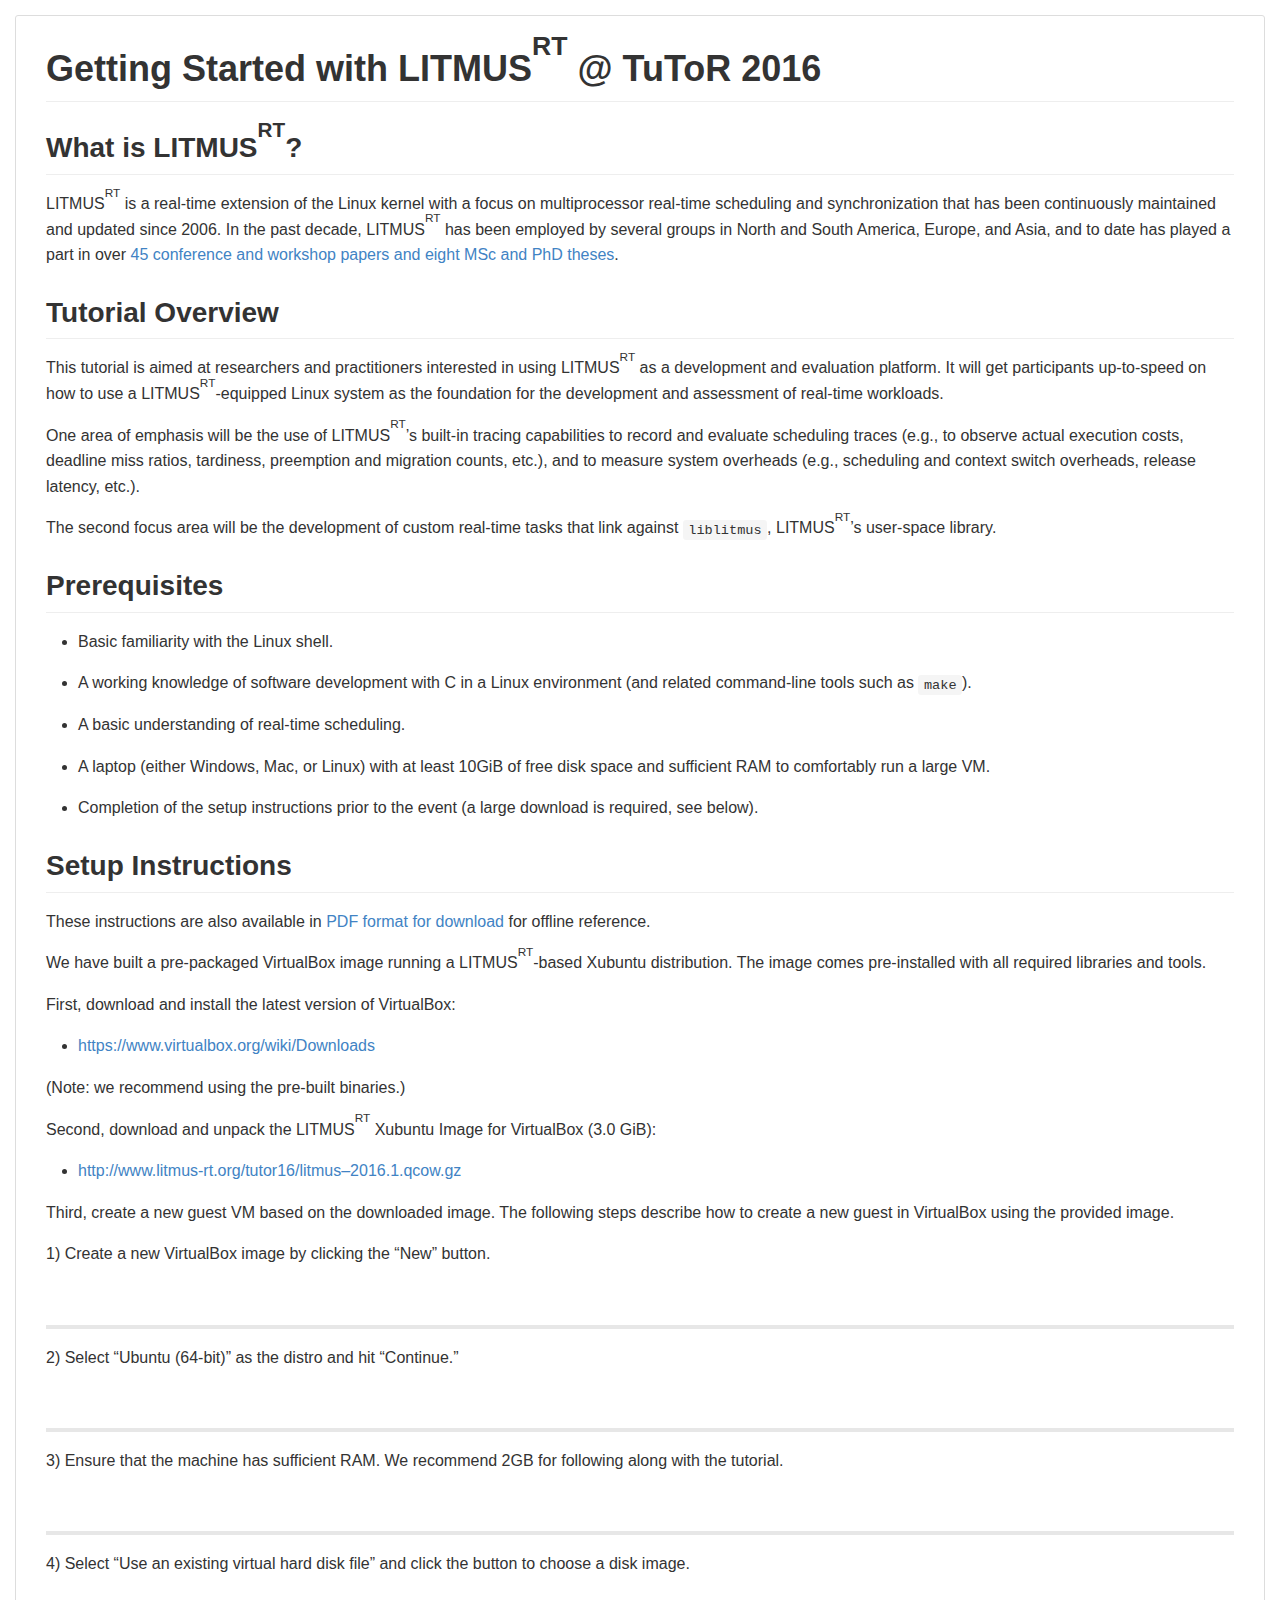
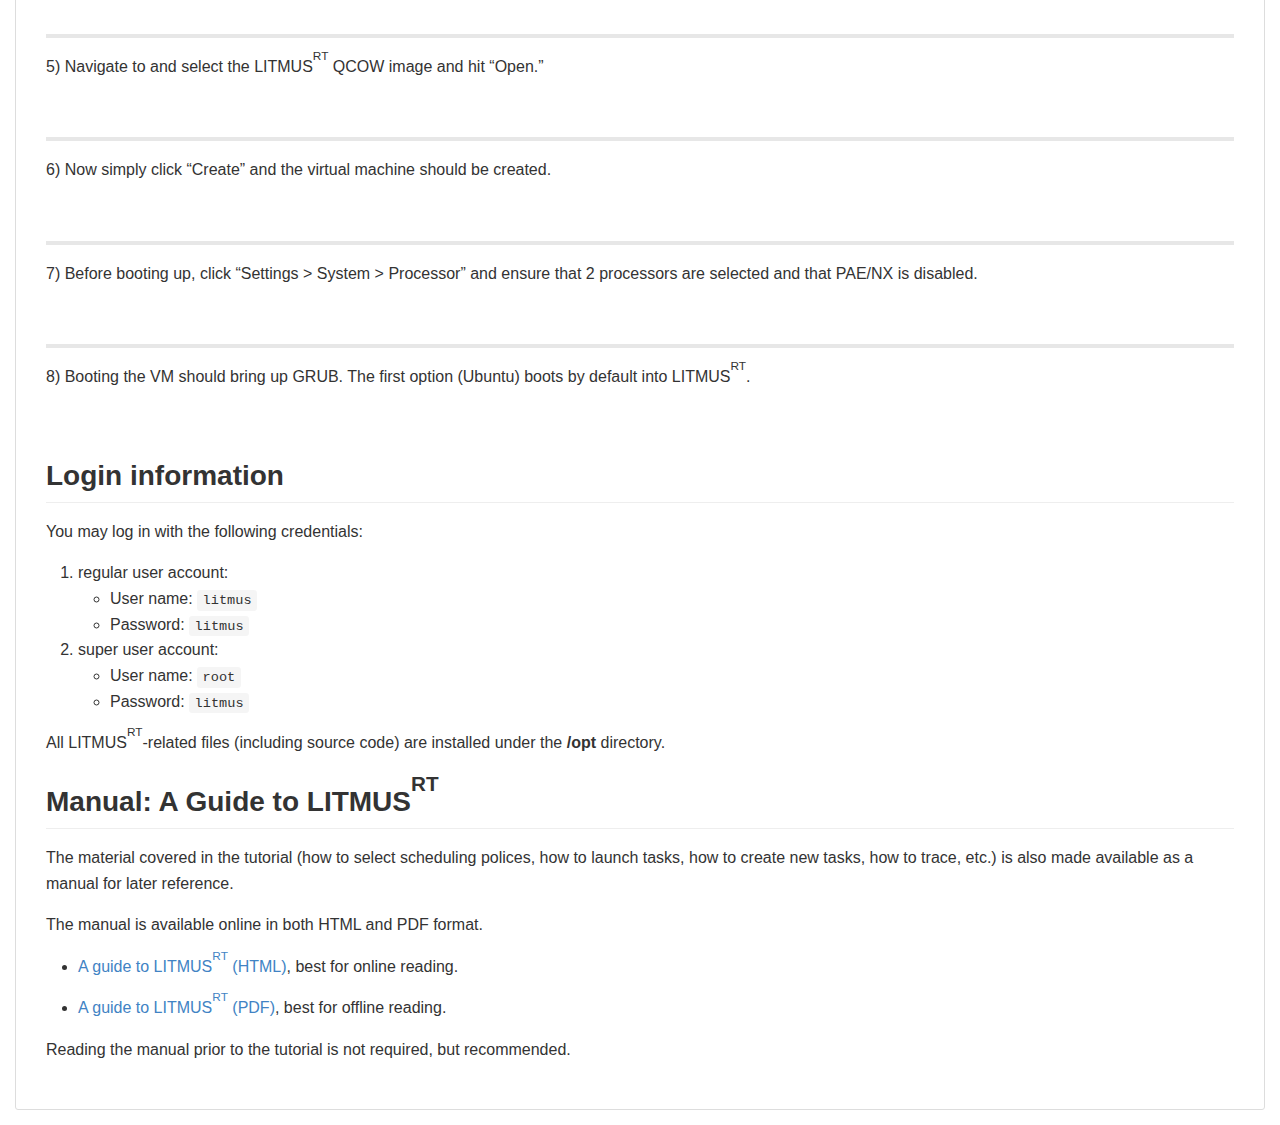
==== tutor16/index.html @ 9063acb4 "update download location of VM image" ====
<!DOCTYPE html>  
<html lang="en">
<head>
  <meta charset="utf-8" />
  <meta http-equiv="X-UA-Compatible" content="IE=edge,chrome=1" />
  <title>Getting Started with LITMUS RT</title>
  <meta name="viewport" content="width=device-width, initial-scale=1.0" />
  <style id="mkstylesheet">
/*! normalize.css v3.0.3 | MIT License | github.com/necolas/normalize.css */html{font-family:sans-serif;-webkit-text-size-adjust:100%;-ms-text-size-adjust:100%;text-size-adjust:100%}body{margin:0}article,aside,details,figcaption,figure,footer,header,hgroup,main,menu,nav,section,summary{display:block}audio,canvas,progress,video{display:inline-block;vertical-align:baseline}audio:not([controls]){display:none;height:0}[hidden],template{display:none}a{background-color:transparent}a:active,a:hover{outline:0}abbr[title]{border-bottom:1px dotted}b,strong{font-weight:bold}dfn{font-style:italic}h1{font-size:2em;margin:0.67em 0}mark{background:#ff0;color:#000}small{font-size:80%}sub,sup{font-size:75%;line-height:0;position:relative;vertical-align:baseline}sup{top:-0.5em}sub{bottom:-0.25em}img{border:0}svg:not(:root){overflow:hidden}figure{margin:1em 40px}hr{box-sizing:content-box;height:0}pre{overflow:auto}code,kbd,pre,samp{font-family:monospace, monospace;font-size:1em}button,input,optgroup,select,textarea{color:inherit;font:inherit;margin:0}button{overflow:visible}button,select{text-transform:none}button,html input[type="button"],input[type="reset"],input[type="submit"]{-webkit-appearance:button;cursor:pointer}button[disabled],html input[disabled]{cursor:default}button::-moz-focus-inner,input::-moz-focus-inner{border:0;padding:0}input{line-height:normal}input[type="checkbox"],input[type="radio"]{box-sizing:border-box;padding:0}input[type="number"]::-webkit-inner-spin-button,input[type="number"]::-webkit-outer-spin-button{height:auto}input[type="search"]{-webkit-appearance:textfield;box-sizing:content-box}input[type="search"]::-webkit-search-cancel-button,input[type="search"]::-webkit-search-decoration{-webkit-appearance:none}fieldset{border:1px solid #c0c0c0;margin:0 2px;padding:0.35em 0.625em 0.75em}legend{border:0;padding:0}textarea{overflow:auto}optgroup{font-weight:bold}table{border-collapse:collapse;border-spacing:0}td,th{padding:0}*{box-sizing:border-box}input,select,textarea,button{font:13px/1.4 Helvetica,arial,nimbussansl,liberationsans,freesans,clean,sans-serif,"Segoe UI Emoji","Segoe UI Symbol"}body{font:13px/1.4 Helvetica, arial, nimbussansl, liberationsans, freesans, clean, sans-serif, "Segoe UI Emoji", "Segoe UI Symbol";color:#333;background-color:#fff}a{color:#4078c0;text-decoration:none}a:hover,a:active{text-decoration:underline}hr,.rule{height:0;margin:15px 0;overflow:hidden;background:transparent;border:0;border-bottom:1px solid #ddd}hr:before,.rule:before{display:table;content:""}hr:after,.rule:after{display:table;clear:both;content:""}h1,h2,h3,h4,h5,h6{margin-top:15px;margin-bottom:15px;line-height:1.1}h1{font-size:30px}h2{font-size:21px}h3{font-size:16px}h4{font-size:14px}h5{font-size:12px}h6{font-size:11px}small{font-size:90%}blockquote{margin:0}ul,ol{padding:0;margin-top:0;margin-bottom:0}ol ol,ul ol{list-style-type:lower-roman}ul ul ol,ul ol ol,ol ul ol,ol ol ol{list-style-type:lower-alpha}dd{margin-left:0}tt,code{font-family:Consolas, "Liberation Mono", Menlo, Courier, monospace;font-size:12px}pre{margin-top:0;margin-bottom:0;font:12px Consolas,"Liberation Mono",Menlo,Courier,monospace}html,body{color:black}#wrapper{font:16px helvetica,arial,freesans,clean,sans-serif;-webkit-font-smoothing:antialiased;line-height:1.6;padding:3px;background:#fff;border-radius:3px;-moz-border-radius:3px;-webkit-border-radius:3px;border:solid 1px #dddddd !important;color:#333}p{margin:1em 0}a{color:#4183c4;text-decoration:none}#wrapper{background-color:#fff;padding:30px;margin:15px;font-size:16px;line-height:1.6}#wrapper>*:first-child{margin-top:0 !important}#wrapper>*:last-child{margin-bottom:0 !important}@media screen{#wrapper{border:solid 1px #ddd}}h1,h2,h3,h4,h5,h6{position:relative;margin-top:1em;margin-bottom:16px;font-weight:700;line-height:1.4;color:#333}h1{padding-bottom:.3em;font-size:2.25em;line-height:1.2;border-bottom:1px solid #eee}h2{padding-bottom:0.3em;font-size:1.75em;line-height:1.225;border-bottom:1px solid #eee}h3{font-size:1.5em;line-height:1.43}h4{font-size:1.25em}h5{font-size:1em}h6{color:#777;font-size:1em}p,blockquote,ul,ol,dl,table,pre{margin-top:0;margin-bottom:16px}hr{height:4px;padding:0;margin:16px 0;background-color:#e7e7e7;border:0 none}ul,ol{padding-left:2em}ul.no-list,ol.no-list{padding:0;list-style-type:none}ul ul,ul ol{margin-top:0;margin-bottom:0}ol ol,ol ul{margin-top:0;margin-bottom:0}li>p{margin-top:16px}dl{padding:0}dl dt{padding:0;margin-top:16px;font-size:1em;font-style:italic;font-weight:700}dl dd{padding:0 16px;margin-bottom:16px}blockquote{padding:0 15px;margin-left:0;color:#777;border-left:4px solid #ddd}blockquote>:first-child{margin-top:0}blockquote>:last-child{margin-bottom:0}table{display:block;width:100%;overflow:auto}table th{font-weight:700;padding:6px 13px;border:1px solid #ddd}table td{padding:6px 13px;border:1px solid #ddd}table tr{background-color:#fff;border-top:1px solid #ccc}table tr:nth-child(2n){background-color:#f8f8f8}img{max-width:100%;-moz-box-sizing:border-box;box-sizing:border-box}span.frame{display:block;overflow:hidden}span.frame>span{display:block;float:left;width:auto;padding:7px;margin:13px 0 0;overflow:hidden;border:1px solid #ddd}span.frame span img{display:block;float:left}span.frame span span{display:block;padding:5px 0 0;clear:both;color:#333}span.align-center{display:block;overflow:hidden;clear:both}span.align-center>span{display:block;margin:13px auto 0;overflow:hidden;text-align:center}span.align-center span img{margin:0 auto;text-align:center}span.align-right{display:block;overflow:hidden;clear:both}span.align-right>span{display:block;margin:13px 0 0;overflow:hidden;text-align:right}span.align-right span img{margin:0;text-align:right}span.float-left{display:block;float:left;margin-right:13px;overflow:hidden}span.float-left span{margin:13px 0 0}span.float-right{display:block;float:right;margin-left:13px;overflow:hidden}span.float-right>span{display:block;margin:13px auto 0;overflow:hidden;text-align:right}code,tt{padding:0;padding-top:.2em;padding-bottom:.2em;margin:0;font-size:85%;background-color:rgba(0,0,0,0.04);border-radius:3px}code:before,code:after{letter-spacing:-.2em;content:"\00a0"}tt:before,tt:after{letter-spacing:-.2em;content:"\00a0"}code br,tt br{display:none}del code{text-decoration:inherit;vertical-align:text-top}pre>code{padding:0;margin:0;font-size:100%;white-space:pre;background:transparent;border:0}.highlight{margin-bottom:16px}.highlight pre{padding:16px;margin-bottom:0;overflow:auto;font-size:85%;line-height:1.45;background-color:#f7f7f7;border-radius:3px}pre{padding:16px;margin-bottom:16px;overflow:auto;font-size:85%;line-height:1.45;background-color:#f7f7f7;border-radius:3px;word-wrap:normal}pre code,pre tt{display:inline;max-width:initial;padding:0;margin:0;overflow:initial;line-height:inherit;word-wrap:normal;background-color:transparent;border:0}pre code:before,pre code:after{content:normal}pre tt:before,pre tt:after{content:normal}.poetry pre{font-family:Georgia, Garamond, serif !important;font-style:italic;font-size:110% !important;line-height:1.6em;display:block;margin-left:1em}.poetry pre code{font-family:Georgia, Garamond, serif !important;word-break:break-all;word-break:break-word;-webkit-hyphens:auto;-moz-hyphens:auto;hyphens:auto;white-space:pre-wrap}sup,sub,a.footnote{font-size:1.4ex;height:0;line-height:1;vertical-align:super;position:relative}sub{vertical-align:sub;top:-1px}@media print{body{background:#fff}img,table,figure{page-break-inside:avoid}#wrapper{background:#fff;border:none !important;font-size:12px}pre code{overflow:visible}}@media screen{body.inverted{color:#eee !important;border-color:#555;box-shadow:none}.inverted #wrapper,.inverted hr,.inverted p,.inverted td,.inverted li,.inverted h1,.inverted h2,.inverted h3,.inverted h4,.inverted h5,.inverted h6,.inverted th,.inverted .math,.inverted caption,.inverted dd,.inverted dt,.inverted blockquote{color:#eee !important;border-color:#555;box-shadow:none}.inverted td,.inverted th{background:#333}.inverted pre,.inverted code,.inverted tt{background:#eeeeee !important;color:#111}.inverted h2{border-color:#555555}.inverted hr{border-color:#777;border-width:1px !important}::selection{background:rgba(157,193,200,0.5)}h1::selection{background-color:rgba(45,156,208,0.3)}h2::selection{background-color:rgba(90,182,224,0.3)}h3::selection,h4::selection,h5::selection,h6::selection,li::selection,ol::selection{background-color:rgba(133,201,232,0.3)}code::selection{background-color:rgba(0,0,0,0.7);color:#eeeeee}code span::selection{background-color:rgba(0,0,0,0.7) !important;color:#eeeeee !important}a::selection{background-color:rgba(255,230,102,0.2)}.inverted a::selection{background-color:rgba(255,230,102,0.6)}td::selection,th::selection,caption::selection{background-color:rgba(180,237,95,0.5)}.inverted{background:#0b2531;background:#252a2a}.inverted #wrapper{background:#252a2a}.inverted a{color:#acd1d5}}.highlight{background:#fff}.highlight .c{color:#998;font-style:italic}.highlight .err{color:#a61717;background-color:#e3d2d2}.highlight .k,.highlight .o{font-weight:700}.highlight .cm{color:#998;font-style:italic}.highlight .cp{color:#999;font-weight:700}.highlight .c1{color:#998;font-style:italic}.highlight .cs{color:#999;font-weight:700;font-style:italic}.highlight .gd{color:#000;background-color:#fdd}.highlight .gd .x{color:#000;background-color:#faa}.highlight .ge{font-style:italic}.highlight .gr{color:#a00}.highlight .gh{color:#999}.highlight .gi{color:#000;background-color:#dfd}.highlight .gi .x{color:#000;background-color:#afa}.highlight .go{color:#888}.highlight .gp{color:#555}.highlight .gs{font-weight:700}.highlight .gu{color:purple;font-weight:700}.highlight .gt{color:#a00}.highlight .kc,.highlight .kd,.highlight .kn,.highlight .kp,.highlight .kr{font-weight:700}.highlight .kt{color:#458;font-weight:700}.highlight .m{color:#099}.highlight .s{color:#d14}.highlight .n{color:#333}.highlight .na{color:teal}.highlight .nb{color:#0086b3}.highlight .nc{color:#458;font-weight:700}.highlight .no{color:teal}.highlight .ni{color:purple}.highlight .ne,.highlight .nf{color:#900;font-weight:700}.highlight .nn{color:#555}.highlight .nt{color:navy}.highlight .nv{color:teal}.highlight .ow{font-weight:700}.highlight .w{color:#bbb}.highlight .mf,.highlight .mh,.highlight .mi,.highlight .mo{color:#099}.highlight .sb,.highlight .sc,.highlight .sd,.highlight .s2,.highlight .se,.highlight .sh,.highlight .si,.highlight .sx{color:#d14}.highlight .sr{color:#009926}.highlight .s1{color:#d14}.highlight .ss{color:#990073}.highlight .bp{color:#999}.highlight .vc,.highlight .vg,.highlight .vi{color:teal}.highlight .il{color:#099}.highlight .gc{color:#999;background-color:#EAF2F5}.type-csharp .highlight .k,.type-csharp .highlight .kt{color:blue}.type-csharp .highlight .nf{color:#000;font-weight:400}.type-csharp .highlight .nc{color:#2b91af}.type-csharp .highlight .nn{color:#000}.type-csharp .highlight .s,.type-csharp .highlight .sc{color:#a31515}.type-csharp .highlight .k,.type-csharp .highlight .kt{color:#00F}.type-csharp .highlight .nf{color:#000;font-weight:normal}.type-csharp .highlight .nc{color:#2B91AF}.type-csharp .highlight .nn{color:#000}.type-csharp .highlight .s,.type-csharp .highlight .sc{color:#A31515}body.dark #wrapper{background:transparent !important;box-shadow:none !important}
#mkreplaced-toc{list-style-position:inside;padding:0;margin:0 0 0 1rem;list-style-type:none}#mkreplaced-toc li::before{content:''}#mkreplaced-toc li{font-size:1.5rem;line-height:1.5;font-weight:normal}#mkreplaced-toc li ul{font-size:1.3rem;font-weight:300;padding:.5rem 0;margin:0 0 0 1rem}#mkreplaced-toc li.missing{list-style-type:none !important}#mkreplaced-toc.max-1 ul,#mkreplaced-toc.max1 ul{display:none}#mkreplaced-toc.max-2 ul ul,#mkreplaced-toc.max2 ul ul{display:none}#mkreplaced-toc.max-3 ul ul ul,#mkreplaced-toc.max3 ul ul ul{display:none}#mkreplaced-toc.max-4 ul ul ul ul,#mkreplaced-toc.max4 ul ul ul ul{display:none}#mkreplaced-toc.max-5 ul ul ul ul ul,#mkreplaced-toc.max5 ul ul ul ul ul{display:none}.rtl{direction:rtl;text-align:right}@media print{body{background:white;line-height:1.4}html,body,#wrapper{max-width:100%;width:100%;-webkit-text-size-adjust:none;-webkit-perspective:none !important;box-sizing:border-box;width:auto;border:0;margin:0;padding:0;float:none;-moz-box-shadow:none !important;-webkit-box-shadow:none !important;box-shadow:none !important}mark{background:transparent !important}h1,h2,h3,h4,h5,h6{page-break-after:avoid}p,h2,h3{orphans:3;widows:3}section{page-break-before:avoid}#generated-toc,#firstdiff,#toc-title,#mkdocumentprogress,#mkincludechart,#mkprogressbar1,#mkprogressbar2,.mkscrollmeter,#alllinks,.popup{display:none !important}.suppressprintlinks a{color:inherit !important;text-decoration:none !important;border-bottom:none !important;cursor:default !important}.hrefafterlinktext #wrapper a:link:after,.hrefafterlinktext #wrapper a:visited:after{content:" (" attr(href) ") ";font-size:90%;opacity:0.9}.nocodebreak pre{page-break-inside:avoid}img,table,figure{page-break-inside:avoid}.breakfootnotes .footnotes{page-break-before:always}.breakfootnotes .footnotes hr{display:none}#mktoctitle{display:block}#print-title{display:block;border-bottom:solid 1px #666}#wrapper pre{white-space:pre;white-space:pre-wrap;word-wrap:break-word}#wrapper #generated-toc-clone,#wrapper #mkreplaced-toc{display:block}.task-list .task-list-item{list-style-type:none !important}.task-list .gh-complete.task-list-item .task-list-item-checkbox:before{content:'\2713';background:#838387}.task-list .task-list-item-checkbox{-webkit-appearance:none;position:relative}.task-list .task-list-item-checkbox:before{content:' ';border:solid 1px #aaa;width:1em;height:1em;display:block;border-radius:2px;left:-20px;top:-.75em;color:white;font-weight:bold;line-height:1;text-align:center;position:absolute}}
#wrapper #generated-toc-clone, #wrapper #mkreplaced-toc, #wrapper #generated-toc-clone ul, #wrapper #mkreplaced-toc ul {
    list-style-position: inside;
}
#wrapper #generated-toc-clone li.missing, #wrapper #mkreplaced-toc li.missing {
    list-style-type: none!important;
}
#wrapper #generated-toc-clone, #wrapper #mkreplaced-toc {
    list-style-type: upper-roman;
}
#wrapper #generated-toc-clone>li>ul, #wrapper #mkreplaced-toc>li>ul  {
    list-style-type: decimal;
}
#wrapper #generated-toc-clone>li>ul>li>ul, #wrapper #mkreplaced-toc>li>ul>li>ul {
    list-style-type: decimal-leading-zero;
}
#wrapper #generated-toc-clone>li>ul>li>ul>li>ul, #wrapper #mkreplaced-toc>li>ul>li>ul>li>ul {
    list-style-type: lower-greek;
}
#wrapper #generated-toc-clone>li>ul>li>ul>li>ul>li>ul, #wrapper #mkreplaced-toc>li>ul>li>ul>li>ul>li>ul {
    list-style-type: disc;
}
#wrapper #generated-toc-clone>li>ul>li>ul>li>ul>li>ul>li>ul, #wrapper #mkreplaced-toc>li>ul>li>ul>li>ul>li>ul>li>ul {
    list-style-type: square;
}
#wrapper #generated-toc-clone,#wrapper #mkreplaced-toc{list-style-position:outside!important;margin-left:2rem;}
</style>

<style id="mkprintstyles">@media print{#wrapper #generated-toc-clone,#generated-toc{display:none!important;}hr{border:none!important;page-break-after:always!important;background:none!important;}h1:nth-of-type(n+2){page-break-before:always;}
html,body,#wrapper{font-size:9pt!important;}
}
</style>


</head>
<body class="normal">
  <div id="wrapper">
      <h1 id="gettingstartedwithlitmusrttutor2016">Getting Started with LITMUS<sup>RT</sup> @ TuToR 2016</h1>

<h2 id="whatislitmusrt">What is LITMUS<sup>RT</sup>?</h2>

<p>LITMUS<sup>RT</sup> is a real-time extension of the Linux kernel with a focus on multiprocessor real-time scheduling and synchronization that has been continuously maintained and updated since 2006. In the past decade, LITMUS<sup>RT</sup> has been employed by several groups in North and South America, Europe, and Asia, and to date has played a part in over <a href="https://wiki.litmus-rt.org/litmus/Publications">45 conference and workshop papers and eight MSc and PhD theses</a>.</p>

<h2 id="tutorialoverview">Tutorial Overview</h2>

<p>This tutorial is aimed at researchers and practitioners interested in using LITMUS<sup>RT</sup> as a development and evaluation platform. It will get participants up-to-speed on how to use a LITMUS<sup>RT</sup>-equipped Linux system as the foundation for the development and assessment of real-time workloads.</p>

<p>One area of emphasis will be the use of LITMUS<sup>RT</sup>&#8217;s built-in tracing capabilities to record and evaluate scheduling traces (e.g., to observe actual execution costs, deadline miss ratios, tardiness, preemption and migration counts, etc.), and to measure system overheads (e.g., scheduling and context switch overheads, release latency, etc.).</p>

<p>The second focus area will be the development of custom real-time tasks that link against <code>liblitmus</code>, LITMUS<sup>RT</sup>&#8217;s user-space library.</p>

<h2 id="prerequisites">Prerequisites</h2>

<ul>
<li><p>Basic familiarity with the Linux shell.</p></li>
<li><p>A working knowledge of software development with C in a Linux environment (and related command-line tools such as <code>make</code>).</p></li>
<li><p>A basic understanding of real-time scheduling.</p></li>
<li><p>A laptop (either Windows, Mac, or Linux) with at least 10GiB of free disk space and sufficient RAM to comfortably run a large VM.</p></li>
<li><p>Completion of the setup instructions prior to the event (a large download is required, see below).</p></li>
</ul>

<h2 id="setupinstructions">Setup Instructions</h2>

<p>These instructions are also available in <a href="http://www.litmus-rt.org/tutor16/install.pdf">PDF format for download</a> for offline reference.</p>

<p>We have built a pre-packaged VirtualBox image running a LITMUS<sup>RT</sup>-based Xubuntu distribution. The image comes pre-installed with all required libraries and tools.</p>

<p>First, download and install the latest version of VirtualBox:</p>

<ul>
<li><a href="https://www.virtualbox.org/wiki/Downloads">https://www.virtualbox.org/wiki/Downloads</a></li>
</ul>

<p>(Note: we recommend using the pre-built binaries.)</p>

<p>Second, download and unpack the LITMUS<sup>RT</sup> Xubuntu Image for VirtualBox (3.0 GiB):</p>

<ul>
<li><a href="http://www.litmus-rt.org/tutor16/litmus-2016.1.qcow.gz">http://www.litmus-rt.org/tutor16/litmus&#8211;2016.1.qcow.gz</a></li>
</ul>

<p>Third, create a new guest VM based on the downloaded image. The following steps describe how to create a new guest in VirtualBox using the provided image.</p>

<p>1) Create a new VirtualBox image by clicking the &#8220;New&#8221; button.</p>

<figure>
<img src="instructions/step1.png" alt="" />
</figure>

<hr />

<p>2) Select &#8220;Ubuntu (64-bit)&#8221; as the distro and hit &#8220;Continue.&#8221;</p>

<figure>
<img src="instructions/step2.png" alt="" />
</figure>

<hr />

<p>3) Ensure that the machine has sufficient RAM. We recommend 2GB for following along with the tutorial.</p>

<figure>
<img src="instructions/step3.png" alt="" />
</figure>

<hr />

<p>4) Select &#8220;Use an existing virtual hard disk file&#8221; and click the button to choose a disk image.</p>

<figure>
<img src="instructions/step4.png" alt="" />
</figure>

<hr />

<p>5) Navigate to and select the LITMUS<sup>RT</sup> QCOW image and hit &#8220;Open.&#8221;</p>

<figure>
<img src="instructions/step5.png" alt="" />
</figure>

<hr />

<p>6) Now simply click &#8220;Create&#8221; and the virtual machine should be created.</p>

<figure>
<img src="instructions/step6.png" alt="" />
</figure>

<hr />

<p>7) Before booting up, click &#8220;Settings &gt; System &gt; Processor&#8221; and ensure that 2 processors are selected and that PAE/NX is disabled.</p>

<figure>
<img src="instructions/step7.png" alt="" />
</figure>

<hr />

<p>8) Booting the VM should bring up GRUB. The first option (Ubuntu) boots by default into LITMUS<sup>RT</sup>.</p>

<figure>
<img src="instructions/step8.png" alt="" />
</figure>

<h2 id="logininformation">Login information</h2>

<p>You may log in with the following credentials:</p>

<ol>
<li>regular user account:

<ul>
<li>User name: <code>litmus</code></li>
<li>Password: <code>litmus</code></li>
</ul></li>
<li>super user account:

<ul>
<li>User name: <code>root</code></li>
<li>Password: <code>litmus</code></li>
</ul></li>
</ol>

<p>All LITMUS<sup>RT</sup>-related files (including source code) are installed under the <strong>/opt</strong> directory.</p>

<h2 id="manual:aguidetolitmusrt">Manual: A Guide to LITMUS<sup>RT</sup></h2>

<p>The material covered in the tutorial (how to select scheduling polices, how to launch tasks, how to create new tasks, how to trace, etc.) is also made available as a manual for later reference.</p>

<p>The manual is available online in both HTML and PDF format. </p>

<ul>
<li><p><a href="http://www.litmus-rt.org/tutor16/manual.html">A guide to LITMUS<sup>RT</sup> (HTML)</a>, best for online reading.</p></li>
<li><p><a href="http://www.litmus-rt.org/tutor16/manual.pdf">A guide to LITMUS<sup>RT</sup> (PDF)</a>, best for offline reading.</p></li>
</ul>

<p>Reading the manual prior to the tutorial is not required, but recommended.</p>
<div style="display:none">
<!--This seemingly unnecessary div markup is the only thing keeping this script working after Markdown conversion. Trust me.-->
 <script type="text/x-mathjax-config">
  MathJax.Hub.Config({
    
  });
</script>
<script type="text/javascript" src="http://cdn.mathjax.org/mathjax/latest/MathJax.js?config=TeX-AMS-MML_HTMLorMML"></script>
</div>
<script>(function(factory){if(typeof define==="function"&&define.amd){define("bidi_helpers",[],factory)}else{window.bidi_helpers=factory()}})(function(){var module={};module.Dir={RTL:-1,UNKNOWN:0,LTR:1};module.Format={LRE:"\u202A",RLE:"\u202B",PDF:"\u202C",LRM:"\u200E",RLM:"\u200F"};module.ltrChars_="A-Za-z\u00C0-\u00D6\u00D8-\u00F6\u00F8-\u02B8\u0300-\u0590\u0800-\u1FFF\u2C00-\uFB1C\uFE00-\uFE6F\uFEFD-\uFFFF";module.rtlChars_="\u0591-\u07FF\uFB1D-\uFDFF\uFE70-\uFEFC";module.ltrDirCheckRe_=new RegExp("^[^"+module.rtlChars_+"]*["+module.ltrChars_+"]");module.ltrCharReg_=new RegExp("["+module.ltrChars_+"]");module.hasAnyLtr=function(text){return module.ltrCharReg_.test(text)};module.rtlDirCheckRe_=new RegExp("^[^"+module.ltrChars_+"]*["+module.rtlChars_+"]");module.rtlRe=module.rtlDirCheckRe_;module.isRtlText=function(text){return module.rtlDirCheckRe_.test(text)};module.isLtrText=function(text){return module.ltrDirCheckRe_.test(text)};module.isRequiredLtrRe_=/^http:\/\/.*/;module.hasNumeralsRe_=/\d/;module.estimateDirection=function(text,detectionThreshold){var rtlCount=0;var totalCount=0;var hasWeaklyLtr=false;var tokens=text.split(/\s+/);for(var i=0;i<tokens.length;i++){var token=tokens[i];if(module.isRtlText(token)){rtlCount++;totalCount++}else{if(module.isRequiredLtrRe_.test(token)){hasWeaklyLtr=true}else{if(module.hasAnyLtr(token)){totalCount++}else{if(module.hasNumeralsRe_.test(token)){hasWeaklyLtr=true}}}}}return totalCount==0?(hasWeaklyLtr?module.Dir.LTR:module.Dir.UNKNOWN):(rtlCount/totalCount>detectionThreshold?module.Dir.RTL:module.Dir.LTR)};return module});(function(factory){if(typeof define==="function"&&define.amd){define("bidiweb",["bidi_helpers"],factory)}else{window.bidiweb=factory(bidi_helpers)}})(function(bidi_helpers){var module={};var IProcessor={makeRtl:function(element){},makeLtr:function(element){}};var css_processor=function(classes){return{makeRtl:function(element){element.classList.add(classes.rtl)},makeLtr:function(element){element.classList.add(classes.ltr)}}};var style_processor=function(falign){return{makeRtl:function(element){element.style.direction="rtl";if(falign){element.style.textAlign="right"}},makeLtr:function(element){element.style.direction="ltr";if(falign){element.style.textAlign="left"}}}};module.processors={css:css_processor,style:style_processor};var nodeListMock=function(node){var list=[node];list.item=function(i){return list[i]};return list};module.process=function(query,processor){var elements;if(query instanceof NodeList){elements=query}else{if(query instanceof Node){elements=nodeListMock(query)}else{elements=document.querySelectorAll(query)}}module.process_elements(elements,processor);return elements};module.process_elements=function(elements,processor){for(var index=0;index<elements.length;index++){var element=elements.item(index);var text=element.textContent||element.value||element.placeholder||"";var dir=bidi_helpers.estimateDirection(text,0.4);if(dir==bidi_helpers.Dir.RTL){processor.makeRtl(element)}else{if(dir==bidi_helpers.Dir.LTR){processor.makeLtr(element)}}}};module.process_css=function(query,classes){var proc=module.processors.css(classes);return module.process(query,proc)};module.process_style=function(query,falign){var proc=module.processors.style(falign);return module.process(query,proc)};module.style=function(query){return module.process_style(query,true)};module.css=function(query){return module.process_css(query,{rtl:"rtl",ltr:"ltr"})};module.htmlToElement=function(html){var container=document.createElement("div");container.innerHTML=html;return container};module.html_css=function(html){var container=module.htmlToElement(html);var nodes=container.querySelectorAll("*");module.css(nodes);return container.innerHTML};module.html_style=function(html){var container=module.htmlToElement(html);var nodes=container.querySelectorAll("*");module.style(nodes);return container.innerHTML};return module});</script>
<!-- ##END MARKED WRAPPER## -->
    </div>
</body>
</html>
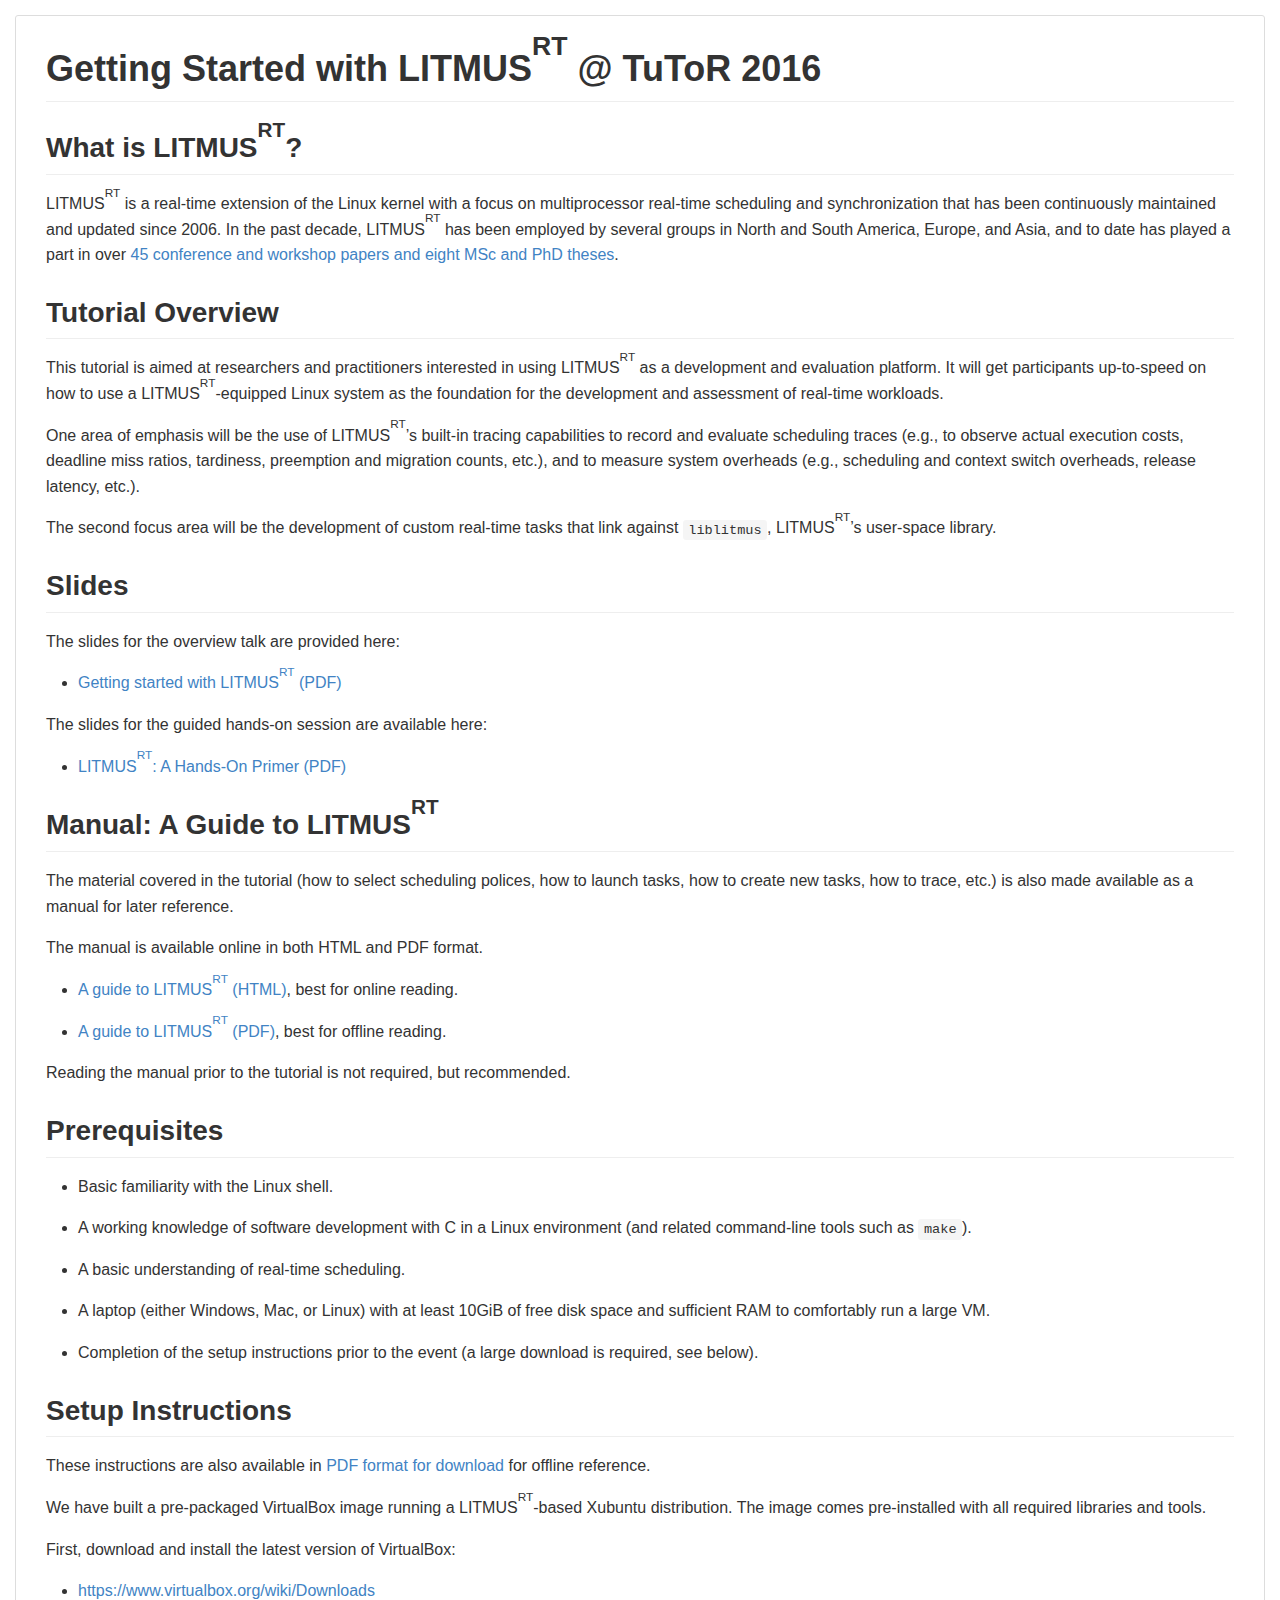
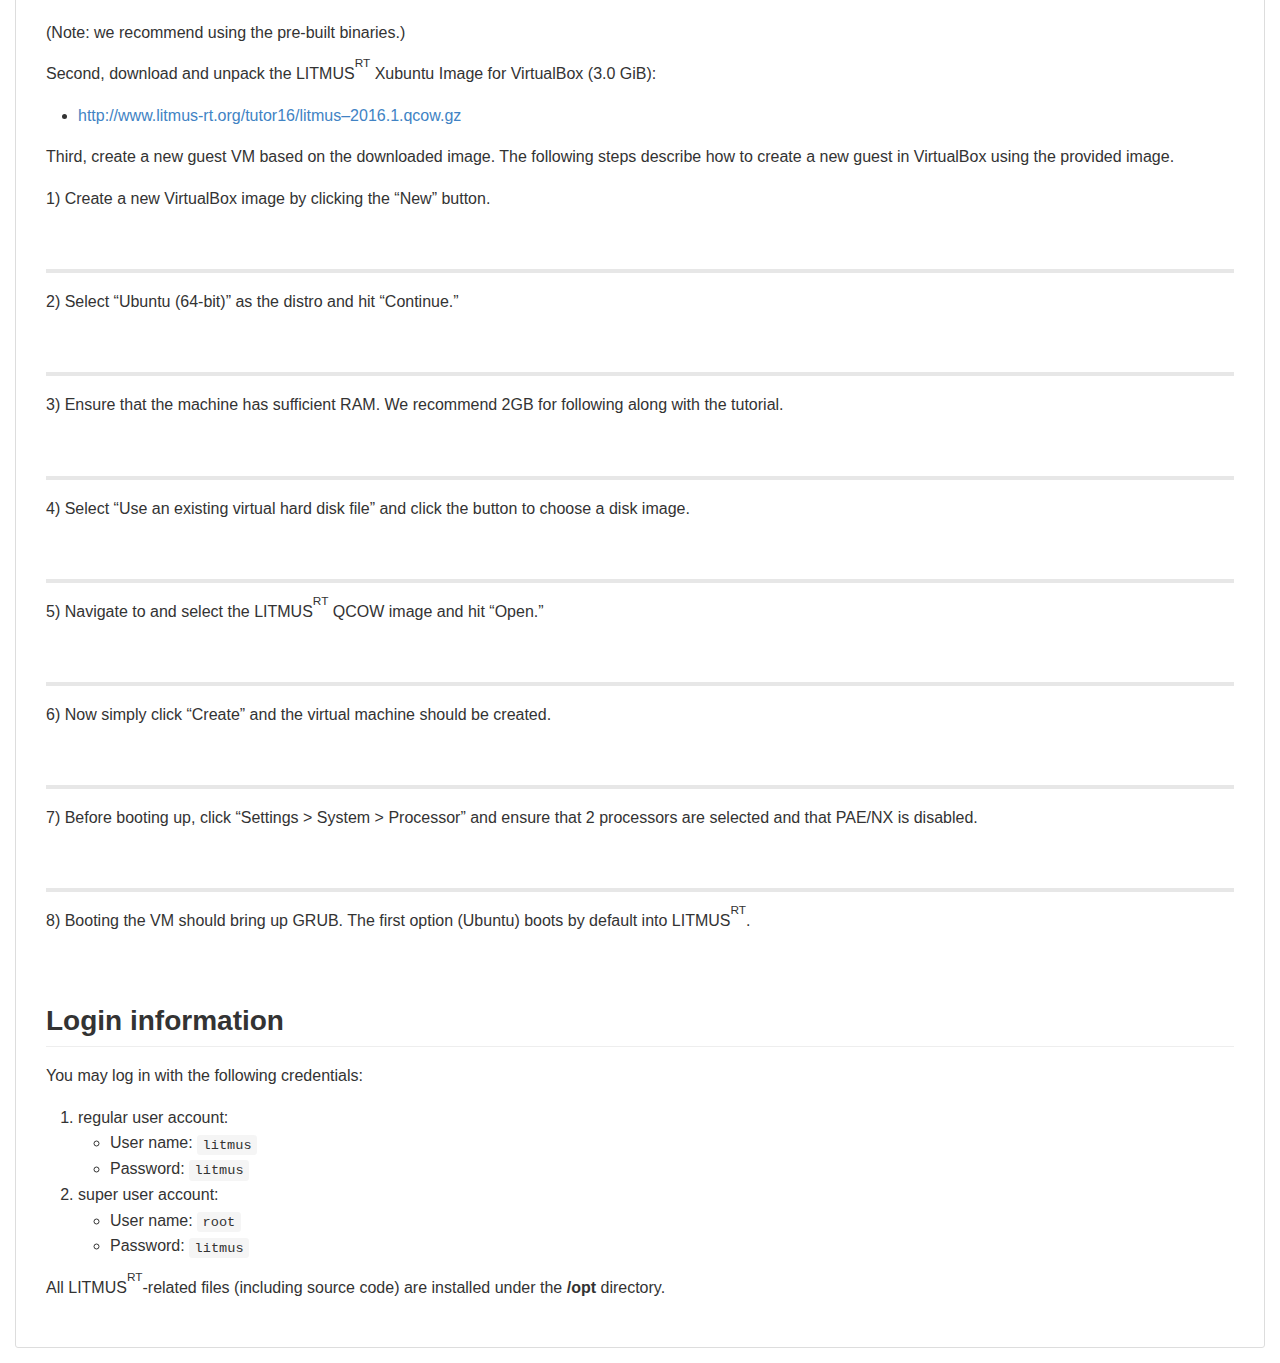
==== commit a9311d2c: "link to overview slides" ====
--- a/tutor16/index.html
+++ b/tutor16/index.html
@@ -58,6 +58,33 @@
 
 <p>The second focus area will be the development of custom real-time tasks that link against <code>liblitmus</code>, LITMUS<sup>RT</sup>&#8217;s user-space library.</p>
 
+<h2 id="slides">Slides</h2>
+
+<p>The slides for the overview talk are provided here:</p>
+
+<ul>
+<li><a href="http://www.litmus-rt.org/tutor16/litmus-overview.pdf">Getting started with LITMUS<sup>RT</sup> (PDF)</a></li>
+</ul>
+
+<p>The slides for the guided hands-on session are available here:</p>
+
+<ul>
+<li><a href="http://www.litmus-rt.org/tutor16/slides.pdf">LITMUS<sup>RT</sup>: A Hands-On Primer (PDF)</a></li>
+</ul>
+
+<h2 id="manual:aguidetolitmusrt">Manual: A Guide to LITMUS<sup>RT</sup></h2>
+
+<p>The material covered in the tutorial (how to select scheduling polices, how to launch tasks, how to create new tasks, how to trace, etc.) is also made available as a manual for later reference.</p>
+
+<p>The manual is available online in both HTML and PDF format. </p>
+
+<ul>
+<li><p><a href="http://www.litmus-rt.org/tutor16/manual.html">A guide to LITMUS<sup>RT</sup> (HTML)</a>, best for online reading.</p></li>
+<li><p><a href="http://www.litmus-rt.org/tutor16/manual.pdf">A guide to LITMUS<sup>RT</sup> (PDF)</a>, best for offline reading.</p></li>
+</ul>
+
+<p>Reading the manual prior to the tutorial is not required, but recommended.</p>
+
 <h2 id="prerequisites">Prerequisites</h2>
 
 <ul>
@@ -172,19 +199,6 @@
 </ol>
 
 <p>All LITMUS<sup>RT</sup>-related files (including source code) are installed under the <strong>/opt</strong> directory.</p>
-
-<h2 id="manual:aguidetolitmusrt">Manual: A Guide to LITMUS<sup>RT</sup></h2>
-
-<p>The material covered in the tutorial (how to select scheduling polices, how to launch tasks, how to create new tasks, how to trace, etc.) is also made available as a manual for later reference.</p>
-
-<p>The manual is available online in both HTML and PDF format. </p>
-
-<ul>
-<li><p><a href="http://www.litmus-rt.org/tutor16/manual.html">A guide to LITMUS<sup>RT</sup> (HTML)</a>, best for online reading.</p></li>
-<li><p><a href="http://www.litmus-rt.org/tutor16/manual.pdf">A guide to LITMUS<sup>RT</sup> (PDF)</a>, best for offline reading.</p></li>
-</ul>
-
-<p>Reading the manual prior to the tutorial is not required, but recommended.</p>
 <div style="display:none">
 <!--This seemingly unnecessary div markup is the only thing keeping this script working after Markdown conversion. Trust me.-->
  <script type="text/x-mathjax-config">
